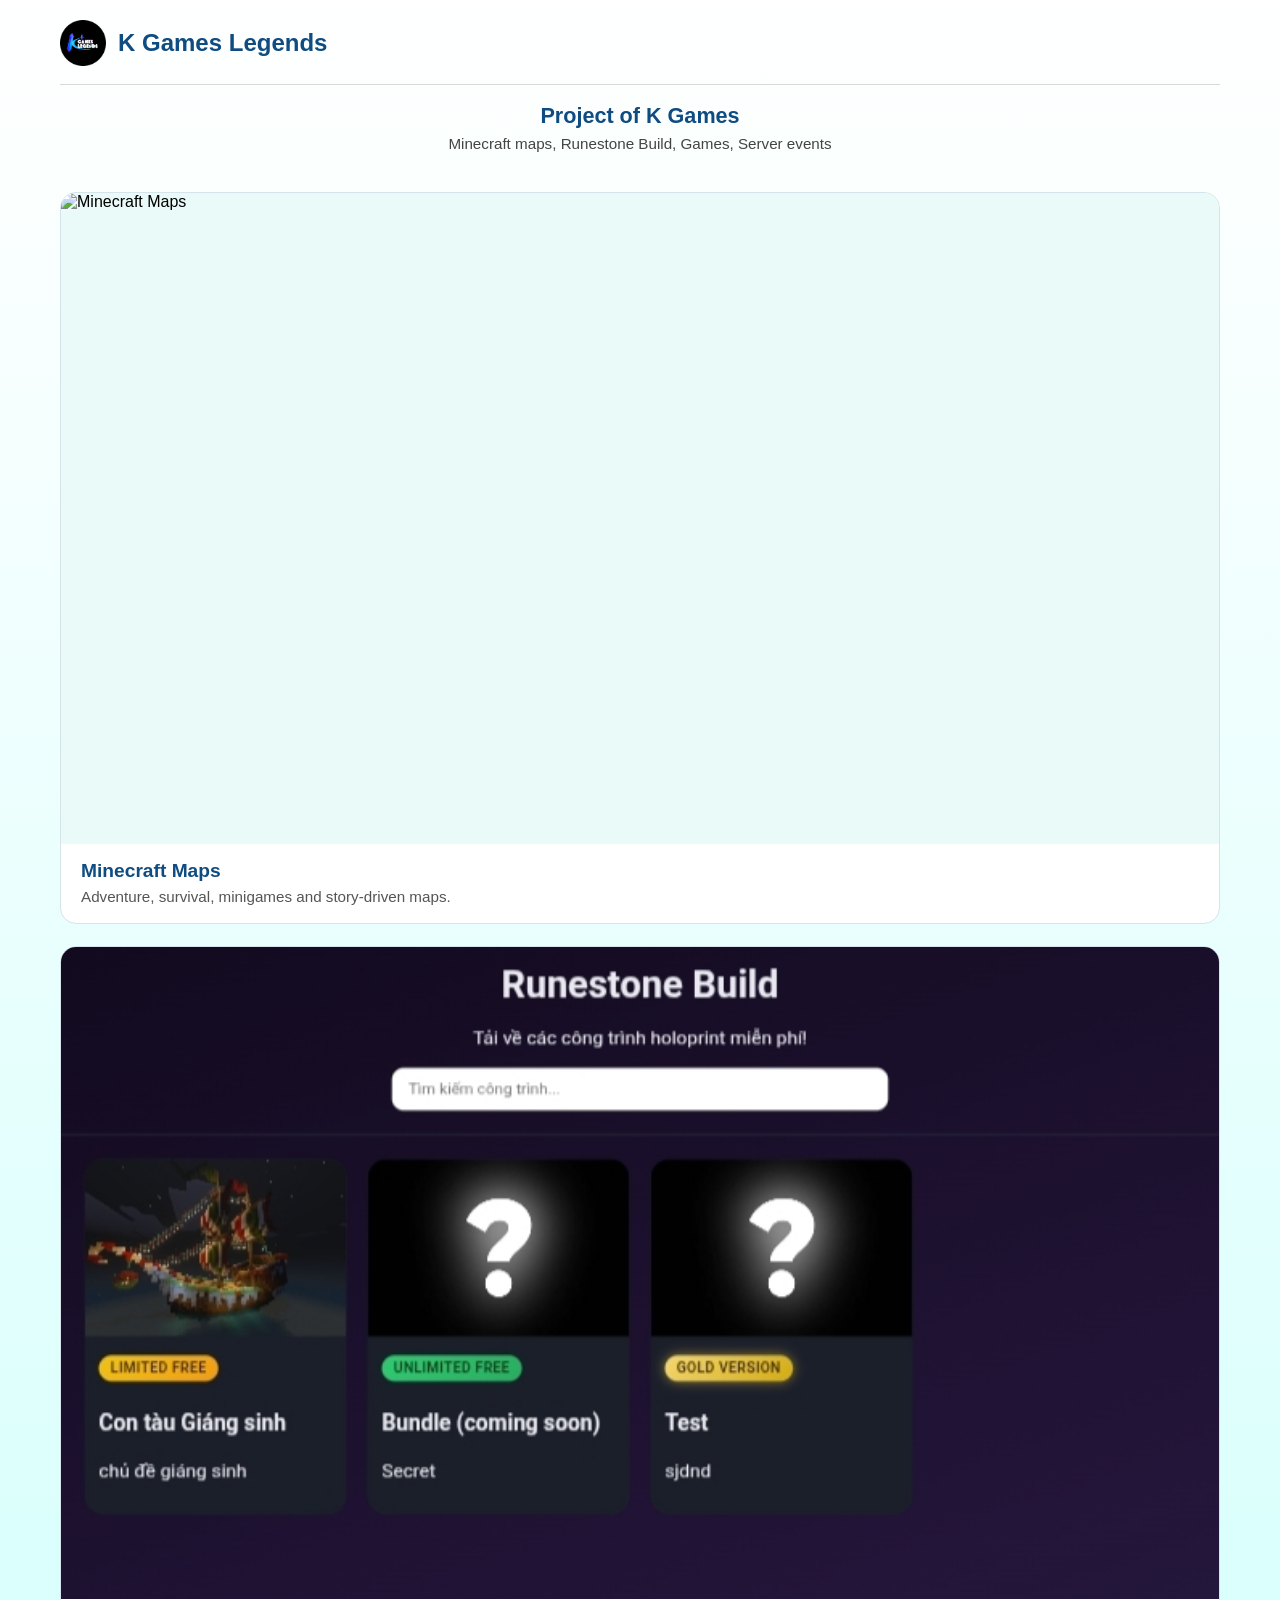
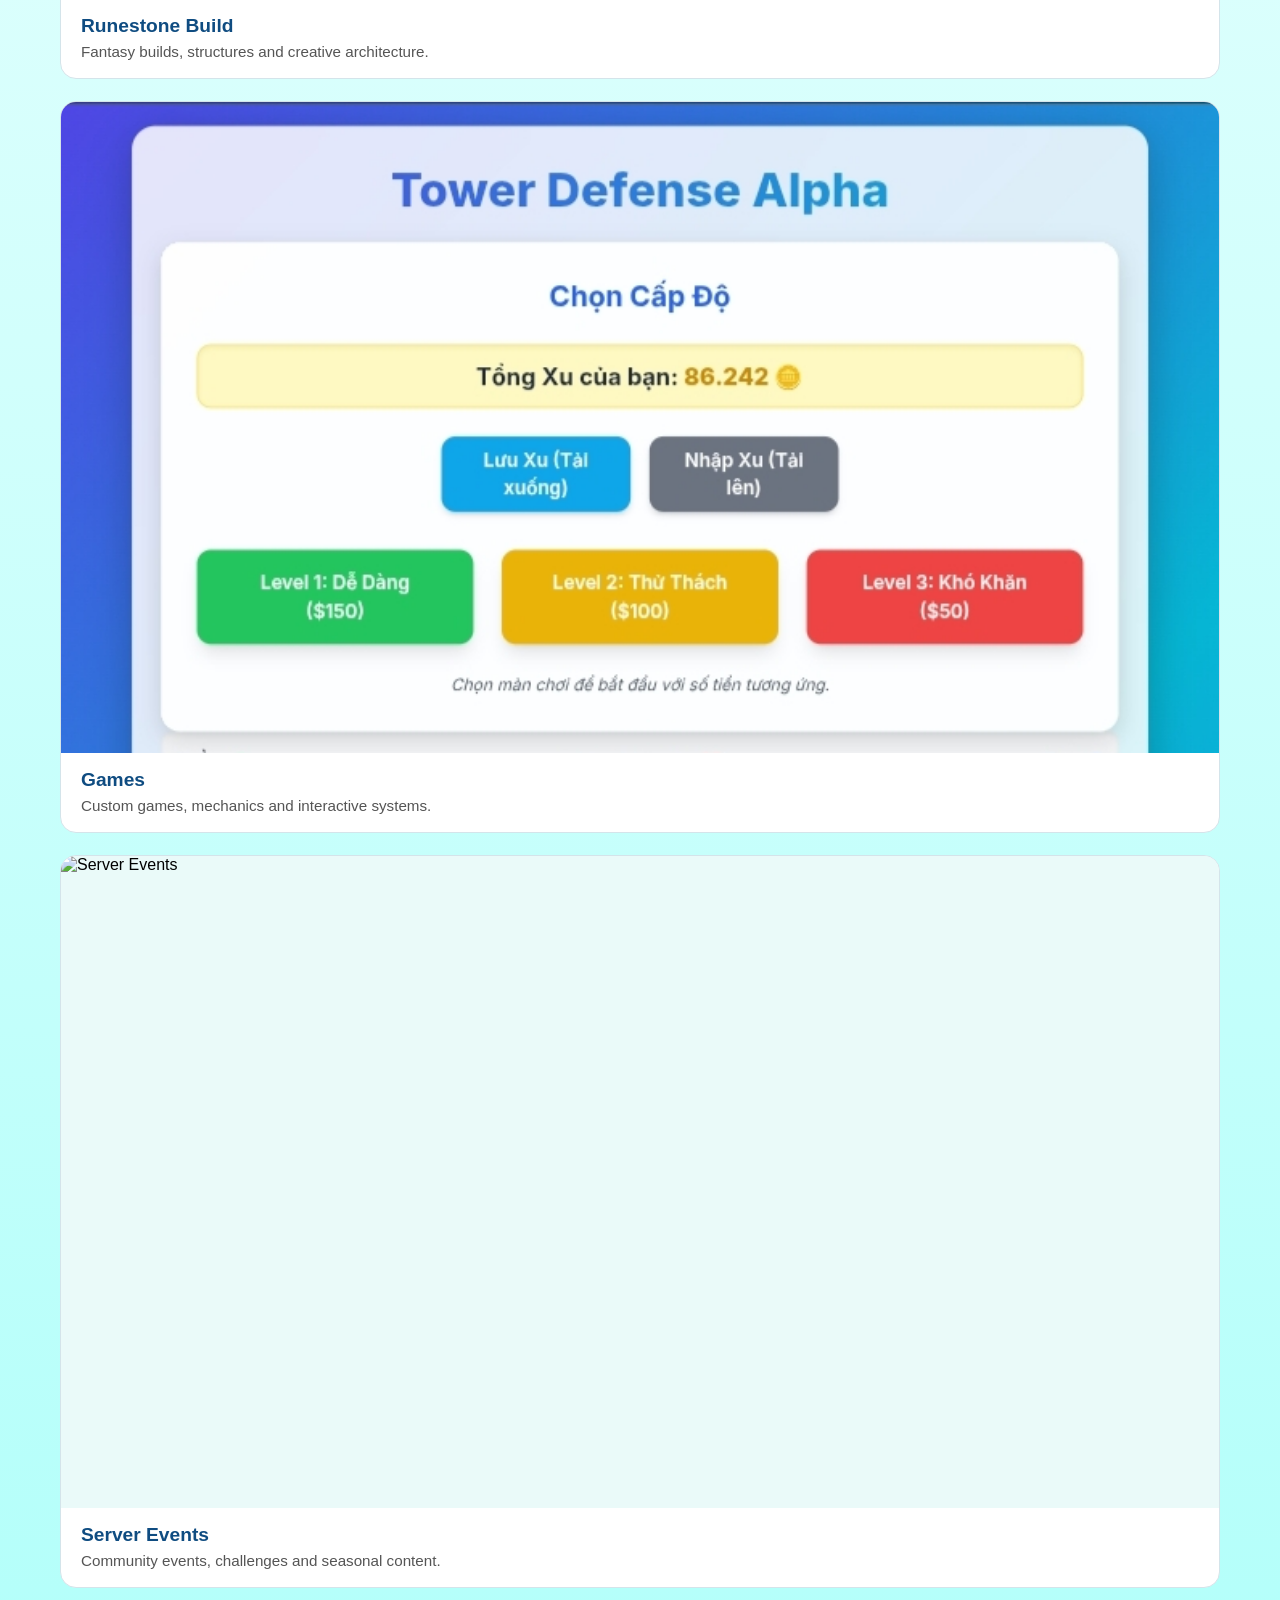
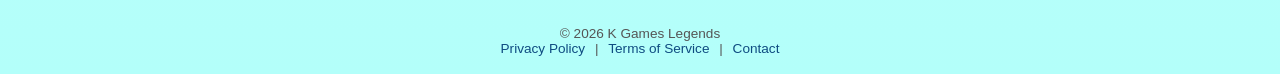
==== index.html @ 13b29006 "Update index.html" ====
<!DOCTYPE html>
<html lang="vi">
<head>
    <meta charset="UTF-8" />
    <meta name="viewport" content="width=device-width, initial-scale=1.0"/>
    <title>K Games Legends</title>
    <link rel="stylesheet" href="css/menu.css">
</head>

<body>

    <!-- ===== HEADER ===== -->
    <header>
        <div class="header-top">
            <div class="logo-btn" onclick="refreshPage()">
                <!-- Thay logo.png bằng logo của bạn -->
                <img src="asset/logo.png" alt="Logo">
                <h1>K Games Legends</h1>
            </div>
        </div>

        <hr>

        <div class="project-title">
            <h2>Project of K Games</h2>
            <p>Minecraft maps, Runestone Build, Games, Server events</p>
        </div>
    </header>

    <!-- ===== MAIN ===== -->
    <main>
        <div class="card-list">

            <div class="card" onclick="goToPage('maps')">
                <div class="card-image">
                    <img src="banner/main/maps.jpg" alt="Minecraft Maps">
                </div>
                <div class="card-content">
                    <h3>Minecraft Maps</h3>
                    <p>Adventure, survival, minigames and story-driven maps.</p>
                </div>
            </div>

            <div class="card" onclick="goToPage('runestone')">
                <div class="card-image">
                    <img src="banner/main/runestone.jpg" alt="Runestone Build">
                </div>
                <div class="card-content">
                    <h3>Runestone Build</h3>
                    <p>Fantasy builds, structures and creative architecture.</p>
                </div>
            </div>

            <div class="card" onclick="goToPage('games')">
                <div class="card-image">
                    <img src="banner/main/games.jpg" alt="Games">
                </div>
                <div class="card-content">
                    <h3>Games</h3>
                    <p>Custom games, mechanics and interactive systems.</p>
                </div>
            </div>

            <div class="card" onclick="goToPage('events')">
                <div class="card-image">
                    <img src="banner/main/events.jpg" alt="Server Events">
                </div>
                <div class="card-content">
                    <h3>Server Events</h3>
                    <p>Community events, challenges and seasonal content.</p>
                </div>
            </div>

        </div>
    </main>

    <!-- ===== FOOTER ===== -->
    <footer>
        © 2026 K Games Legends  
        <br>
        <a href="#">Privacy Policy</a> |
        <a href="#">Terms of Service</a> |
        <a href="#">Contact</a>
    </footer>

    <!-- ===== SCRIPT ===== -->
    <script src="js/menu.js">
    </script>

</body>
</html>
---- css/menu.css ----
/* ===== RESET ===== */
        * {
            margin: 0;
            padding: 0;
            box-sizing: border-box;
            font-family: "Segoe UI", Tahoma, sans-serif;
        }

        body {
            min-height: 100vh;
            background: linear-gradient(180deg, #ffffff, #b3fffa);
            display: flex;
            flex-direction: column;
            align-items: center;
        }

        /* ===== HEADER ===== */
        header {
            width: 100%;
            max-width: 1200px;
            padding: 20px;
        }

        .header-top {
            display: flex;
            align-items: center;
            justify-content: flex-start;
        }

        .logo-btn {
            display: flex;
            align-items: center;
            gap: 12px;
            cursor: pointer;
            user-select: none;
        }

        .logo-btn img {
            width: 46px;
            height: 46px;
            object-fit: contain;
        }

        .logo-btn h1 {
            font-size: 1.5rem;
            color: #0f4c81;
            font-weight: 700;
        }

        hr {
            margin: 18px 0;
            border: none;
            border-top: 1px solid rgba(0, 0, 0, 0.15);
        }

        .project-title {
            text-align: center;
        }

        .project-title h2 {
            font-size: 1.35rem;
            color: #0f4c81;
            margin-bottom: 6px;
        }

        .project-title p {
            font-size: 0.95rem;
            color: #444;
        }

        /* ===== MAIN / CARD ===== */
        main {
            width: 100%;
            max-width: 1200px;
            padding: 20px;
            flex: 1;
        }

        .card-list {
            display: flex;
            flex-direction: column;
            gap: 22px;
        }

        .card {
            background: #ffffff;
            border: 1px solid #d4e4ea;
            border-radius: 16px;
            overflow: hidden;
            cursor: pointer;
            transition: transform 0.2s ease, box-shadow 0.2s ease;
        }

        .card:hover {
            transform: translateY(-4px);
            box-shadow: 0 12px 28px rgba(0, 0, 0, 0.1);
        }

        /* ===== IMAGE 16:9 ===== */
        .card-image {
            width: 100%;
            aspect-ratio: 16 / 9;
            background-color: #eafaf9;
            overflow: hidden;
        }

        .card-image img {
            width: 100%;
            height: 100%;
            object-fit: cover;
            display: block;
        }

        .card-content {
            padding: 16px 20px 18px;
        }

        .card-content h3 {
            font-size: 1.2rem;
            color: #0f4c81;
            margin-bottom: 6px;
        }

        .card-content p {
            font-size: 0.95rem;
            color: #555;
        }

        /* ===== FOOTER ===== */
        footer {
            width: 100%;
            padding: 18px 10px;
            text-align: center;
            font-size: 0.85rem;
            color: #555;
        }

        footer a {
            color: #0f4c81;
            text-decoration: none;
            margin: 0 6px;
        }

        footer a:hover {
            text-decoration: underline;
        }

        /* ===== MOBILE ===== */
        @media (max-width: 600px) {
            .logo-btn h1 {
                font-size: 1.25rem;
            }

            .project-title h2 {
                font-size: 1.2rem;
            }
        }
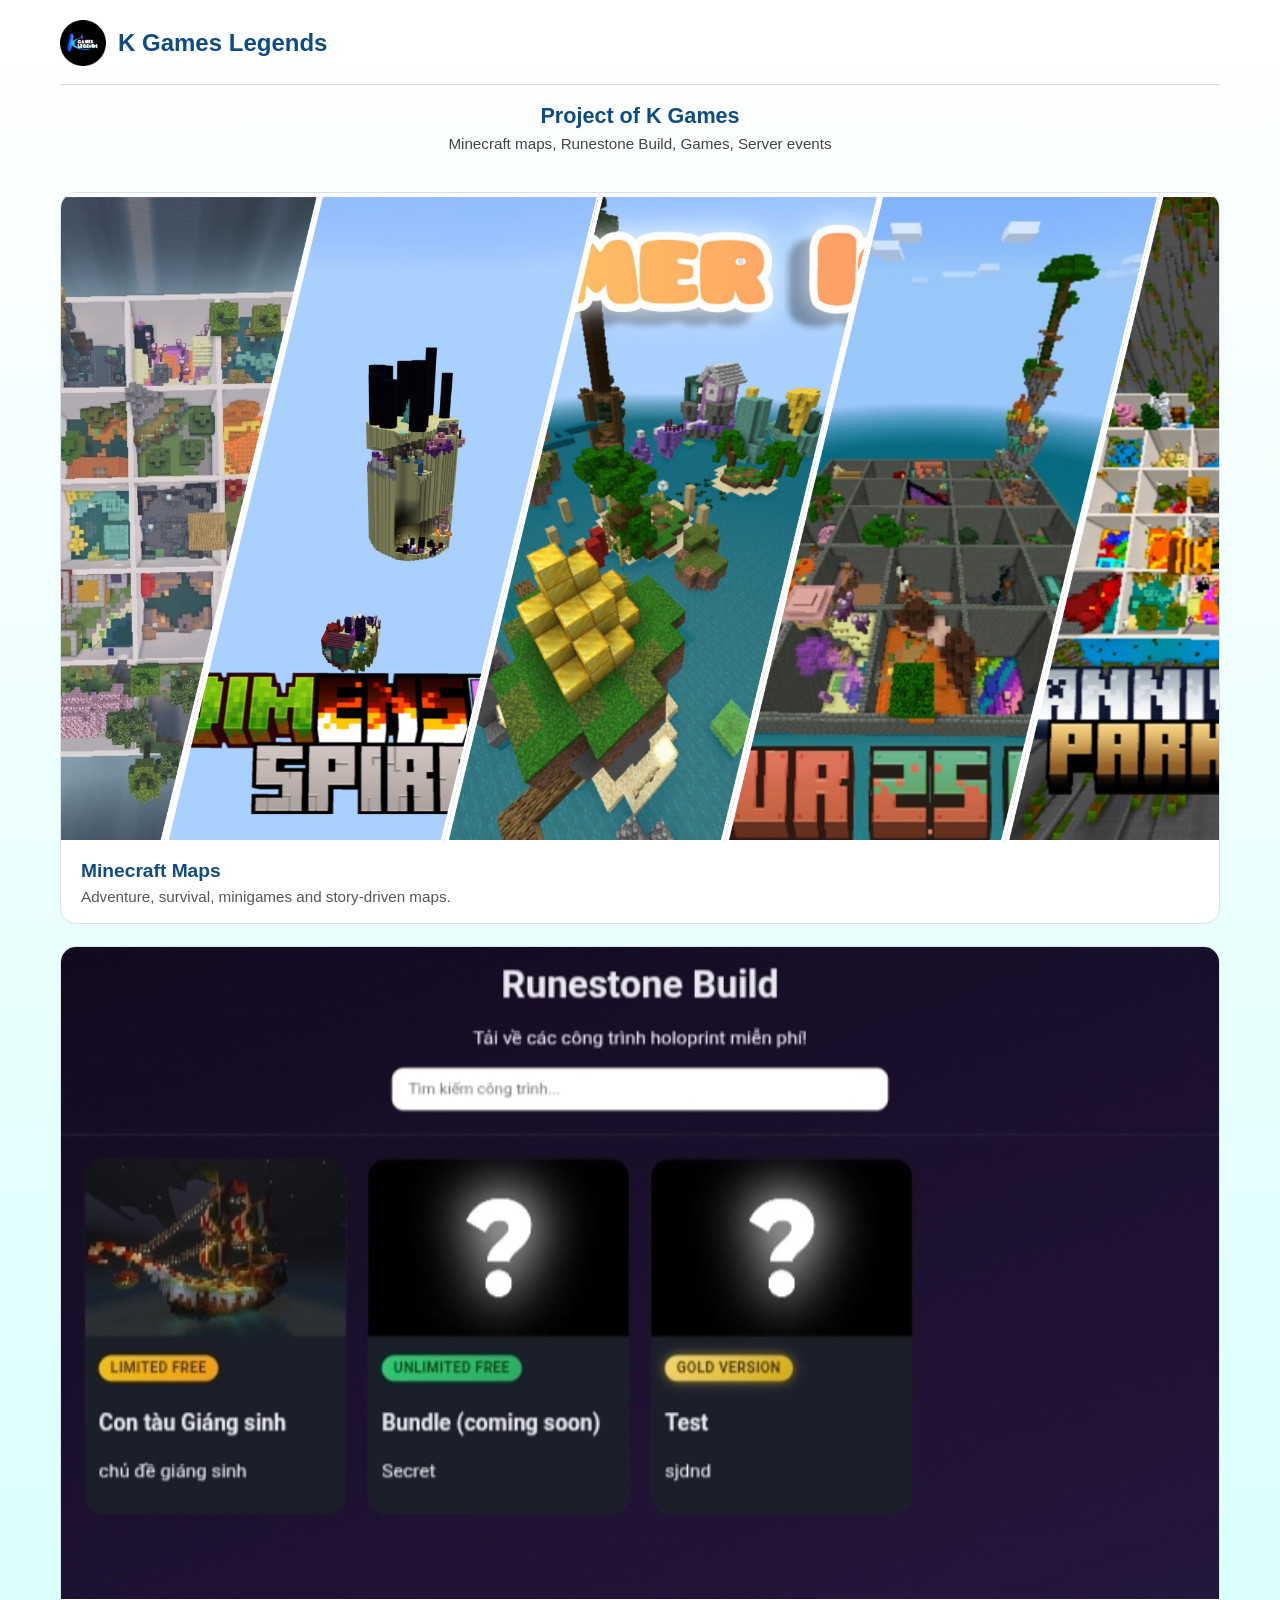
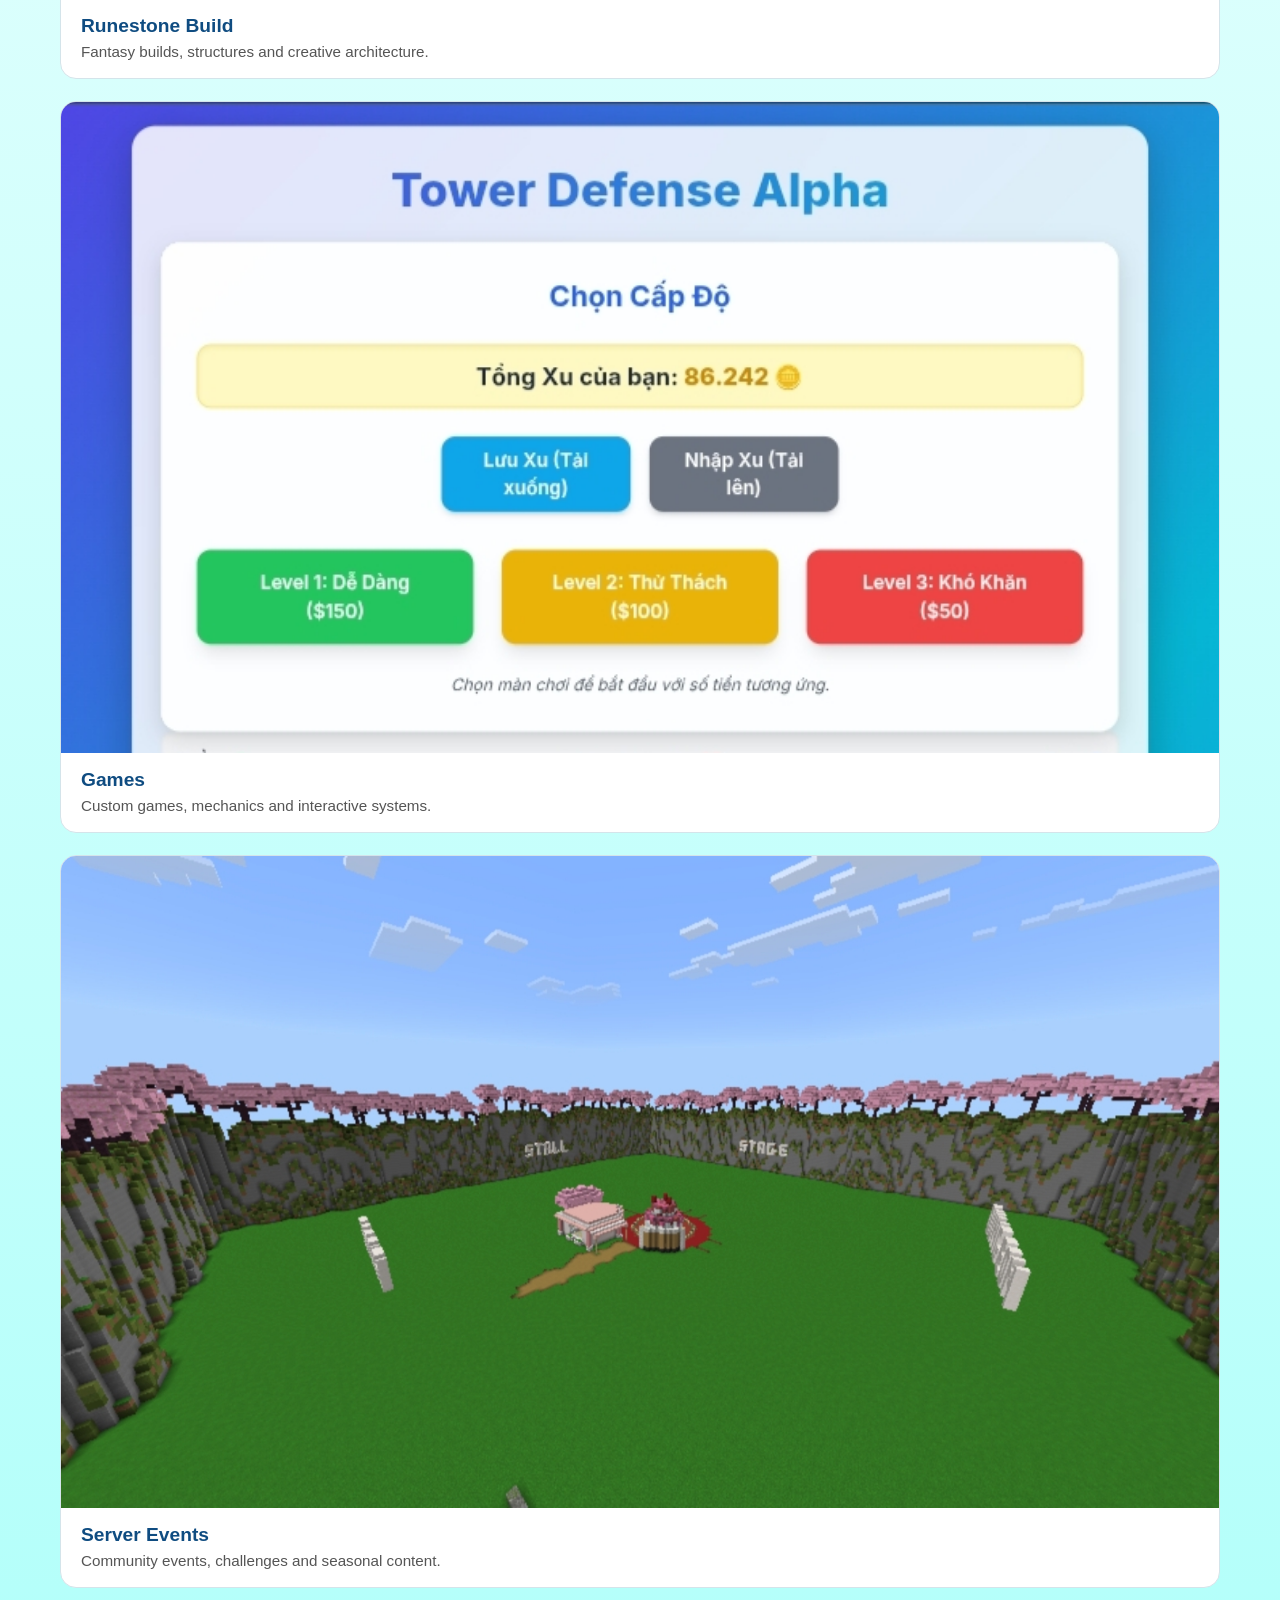
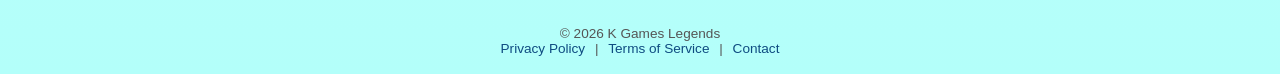
==== commit 74e74e80: "Update index.html" ====
--- a/index.html
+++ b/index.html
@@ -33,7 +33,7 @@
 
             <div class="card" onclick="goToPage('maps')">
                 <div class="card-image">
-                    <img src="banner/main/maps.jpg" alt="Minecraft Maps">
+                    <img src="banner/main/maps.png" alt="Minecraft Maps">
                 </div>
                 <div class="card-content">
                     <h3>Minecraft Maps</h3>
@@ -63,7 +63,7 @@
 
             <div class="card" onclick="goToPage('events')">
                 <div class="card-image">
-                    <img src="banner/main/events.jpg" alt="Server Events">
+                    <img src="banner/main/server.jpg" alt="Server Events">
                 </div>
                 <div class="card-content">
                     <h3>Server Events</h3>
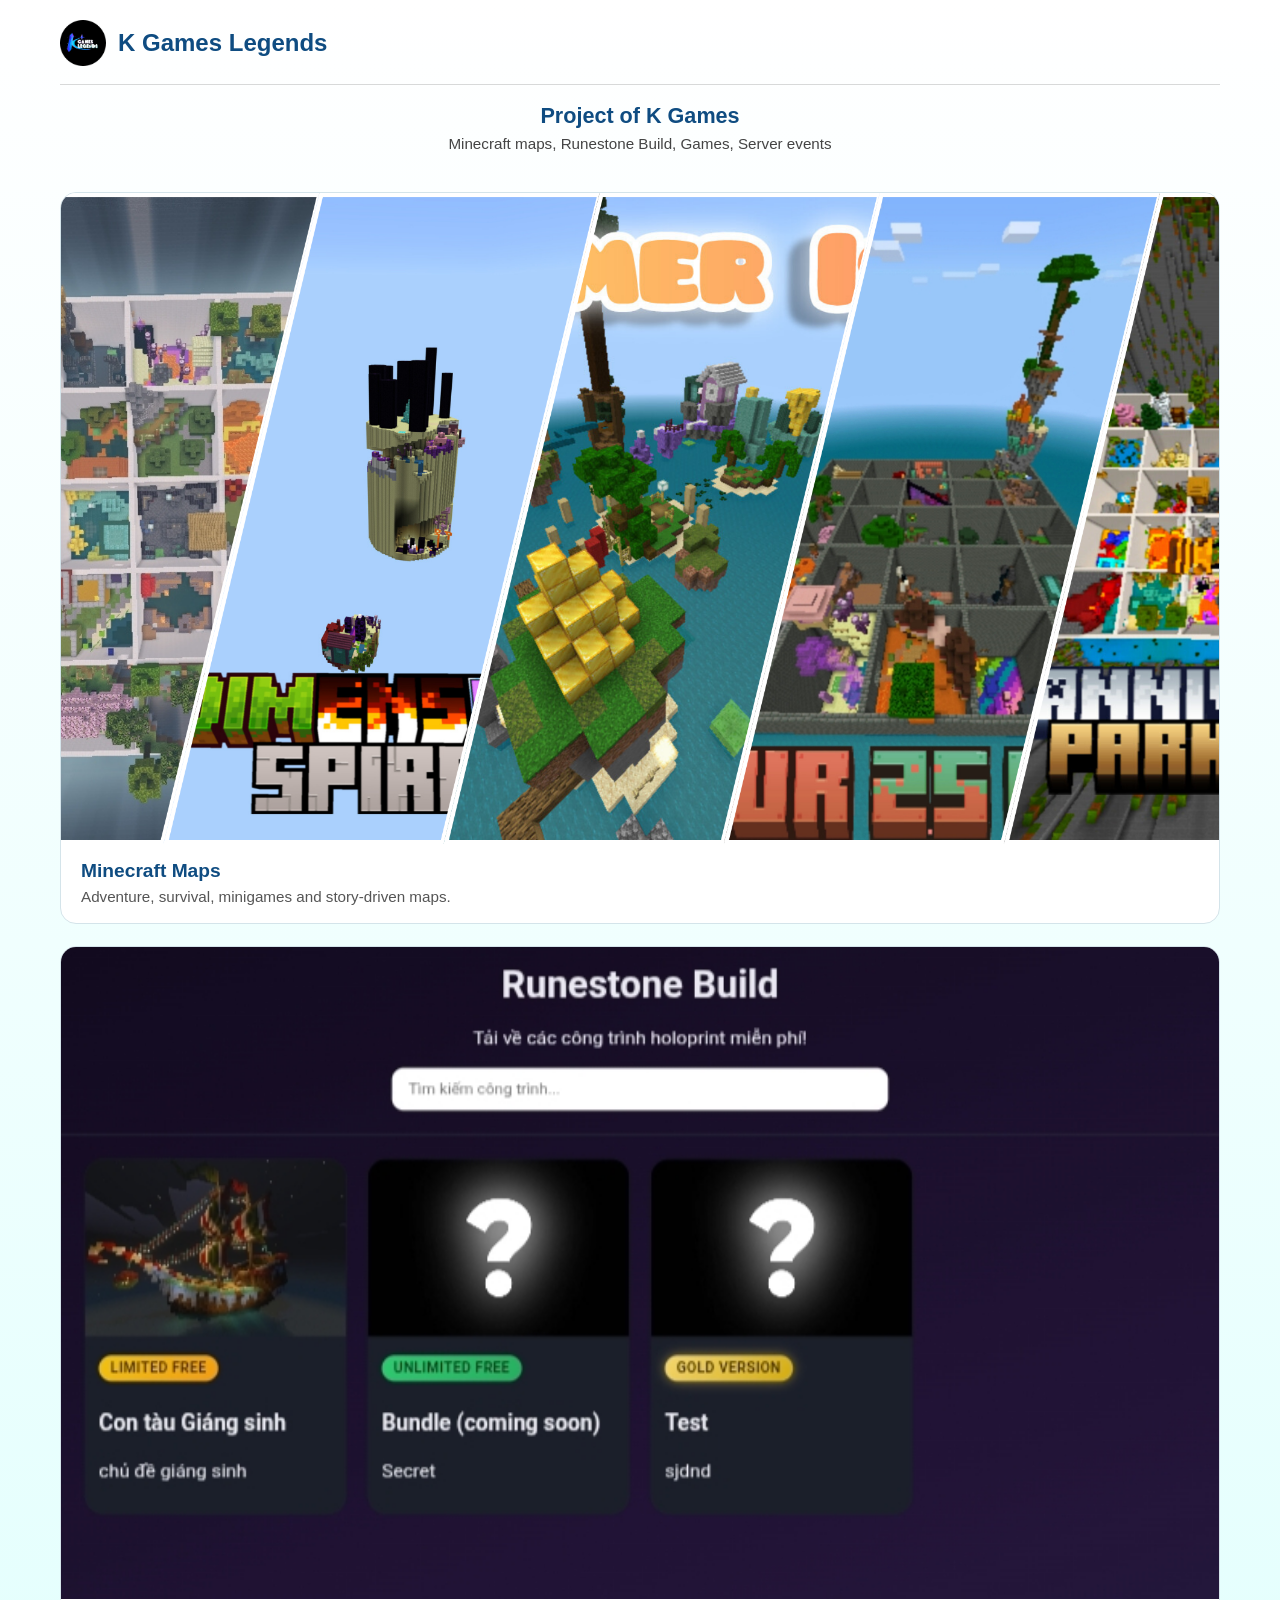
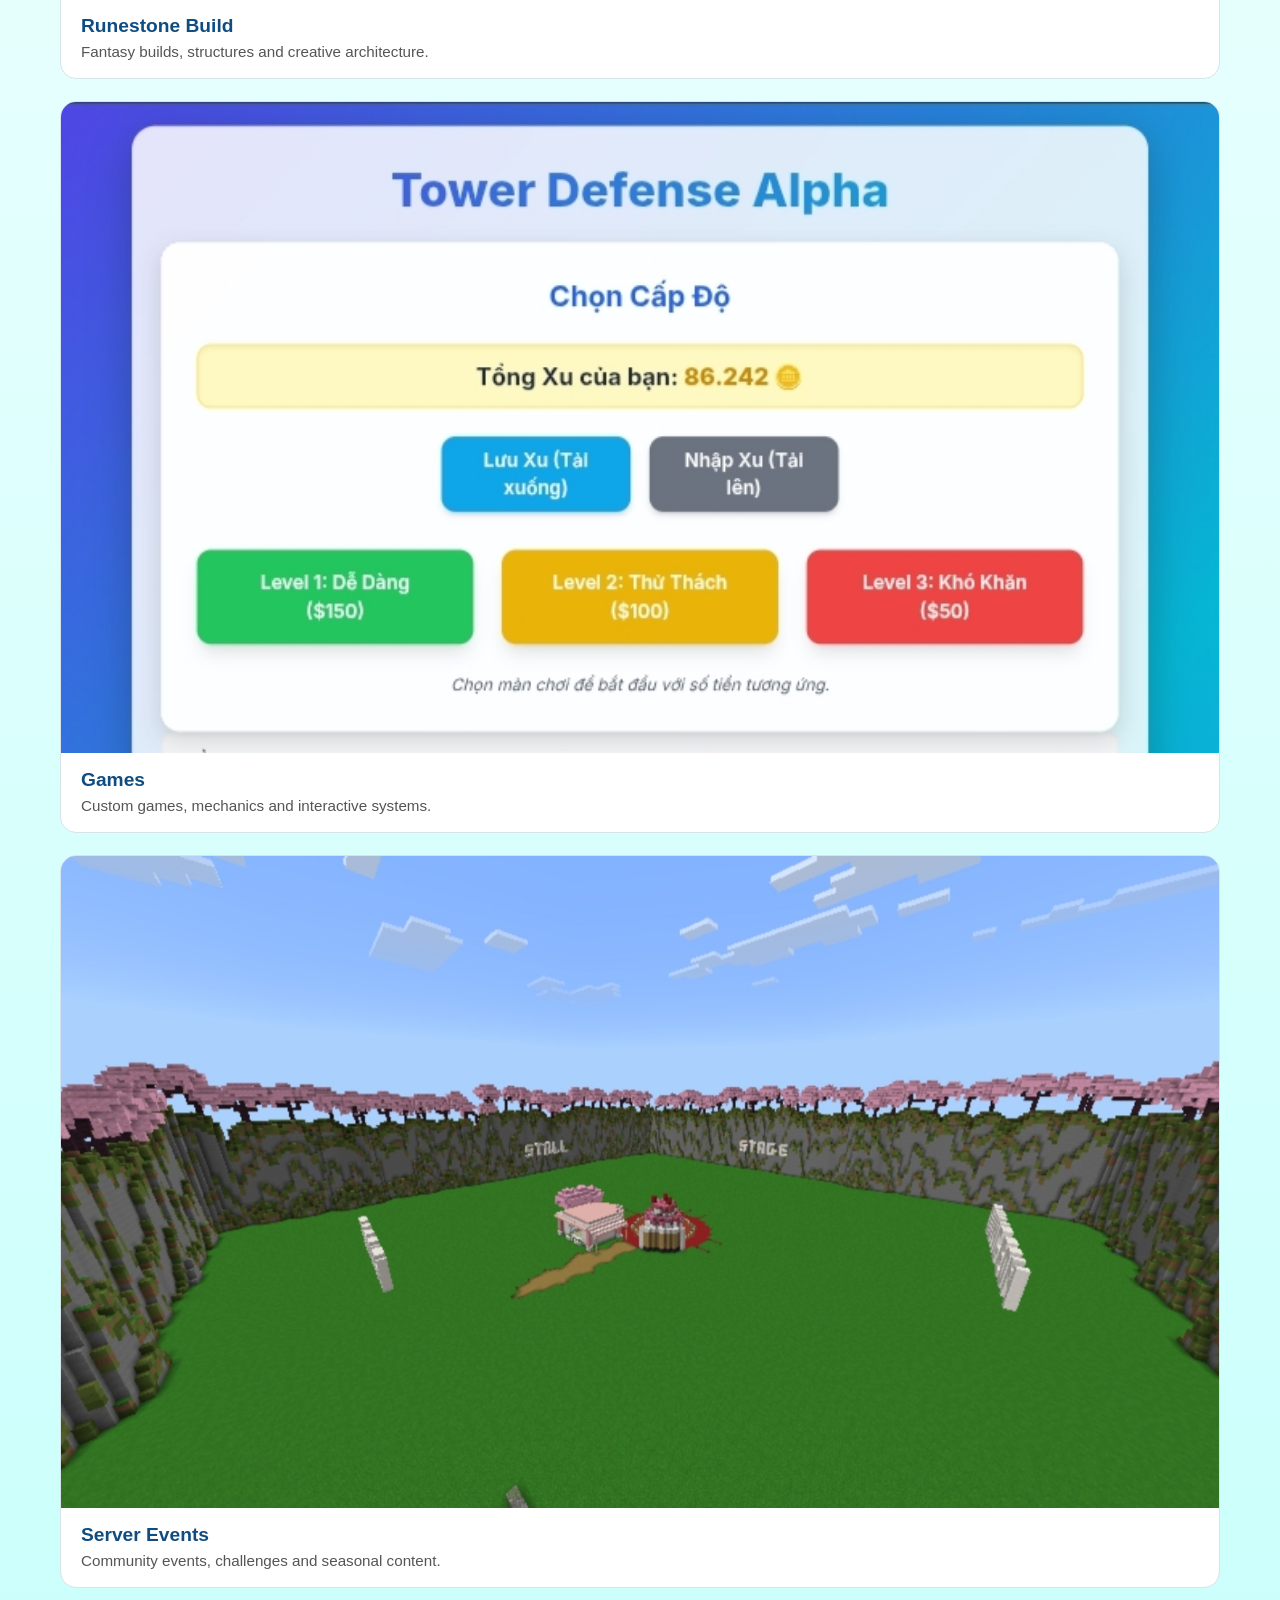
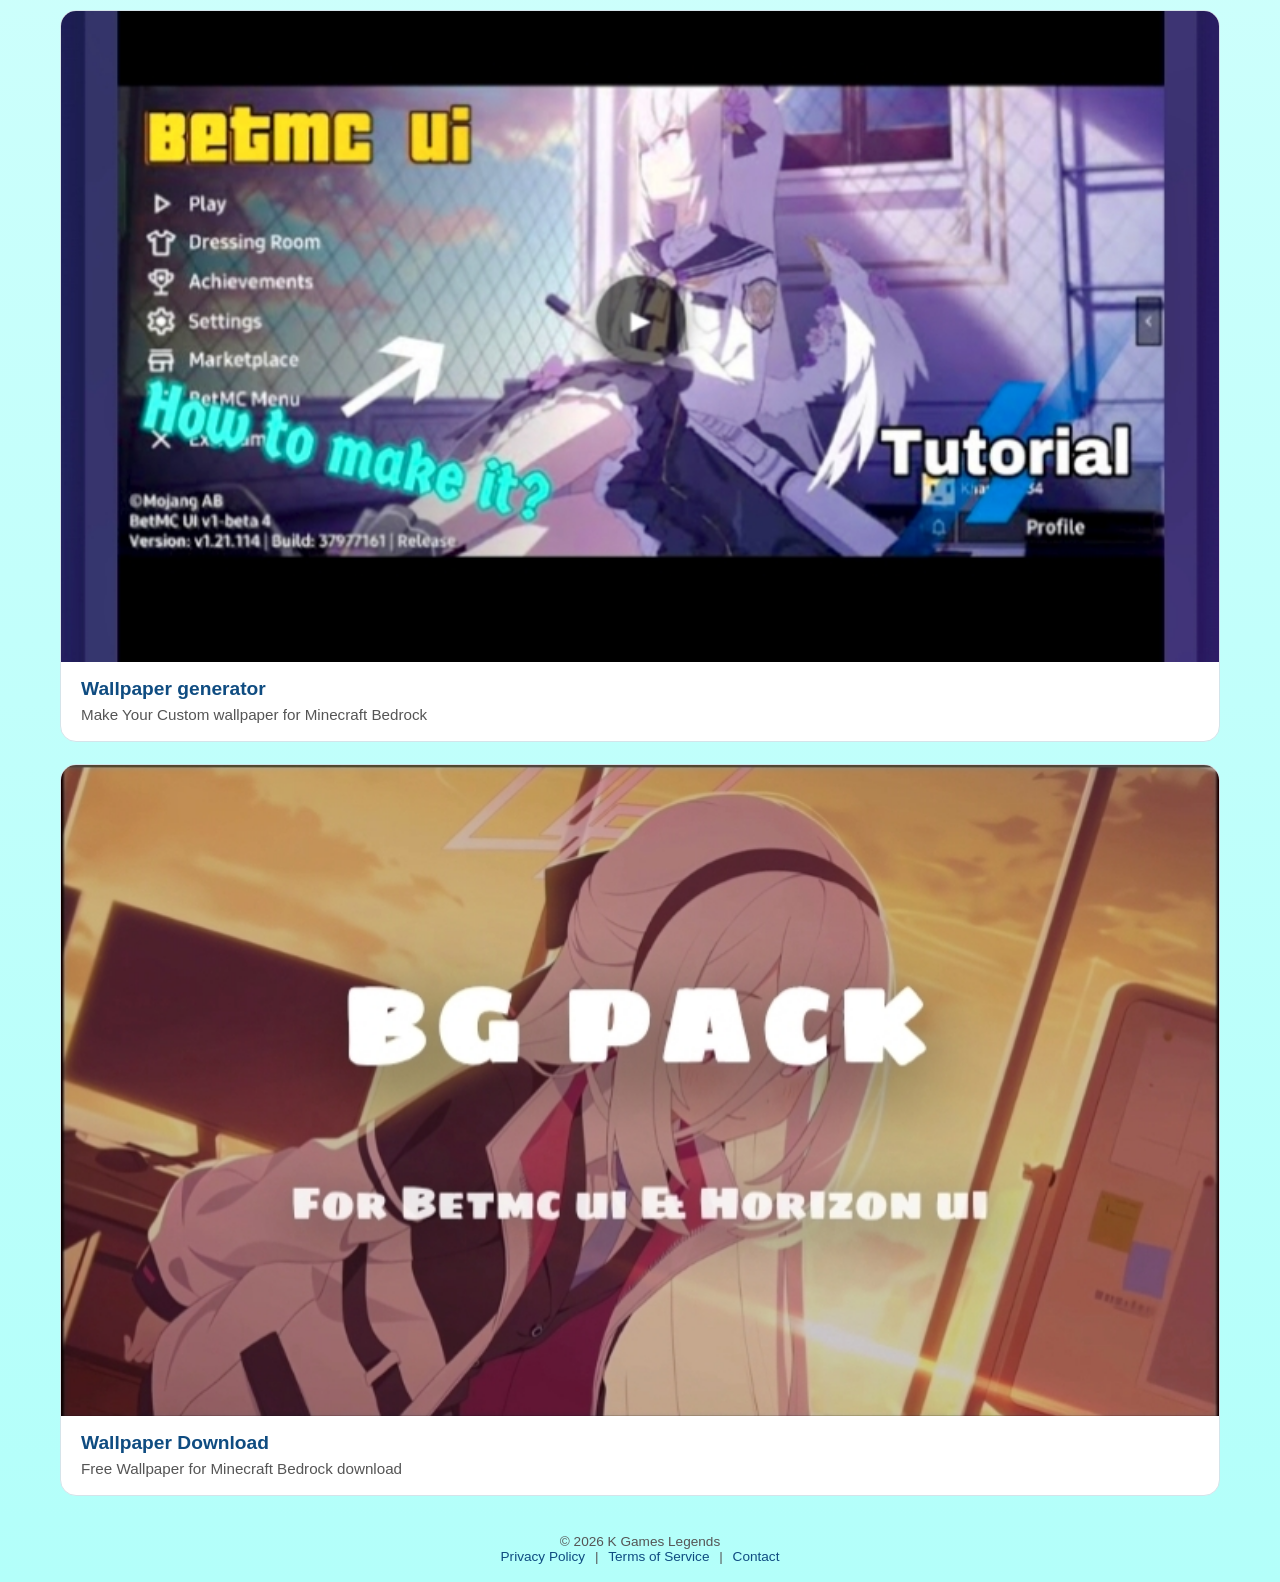
==== commit 7db27809: "Add new cards for wallpaper generator and download" ====
--- a/index.html
+++ b/index.html
@@ -70,7 +70,24 @@
                     <p>Community events, challenges and seasonal content.</p>
                 </div>
             </div>
-
+            <div class="card" onclick="goToPage('betmc')">
+                <div class="card-image">
+                    <img src="banner/main/betmc.jpg" alt="wallpaper generator">
+                </div>
+                <div class="card-content">
+                    <h3>Wallpaper generator</h3>
+                    <p>Make Your Custom wallpaper for Minecraft Bedrock</p>
+                </div>
+            </div>
+                        <div class="card" onclick="goToPage('wallpaper')">
+                <div class="card-image">
+                    <img src="banner/main/bg_pack.png" alt="wallpaper download">
+                </div>
+                <div class="card-content">
+                    <h3>Wallpaper Download</h3>
+                    <p>Free Wallpaper for Minecraft Bedrock download</p>
+                </div>
+                        </div>
         </div>
     </main>
 
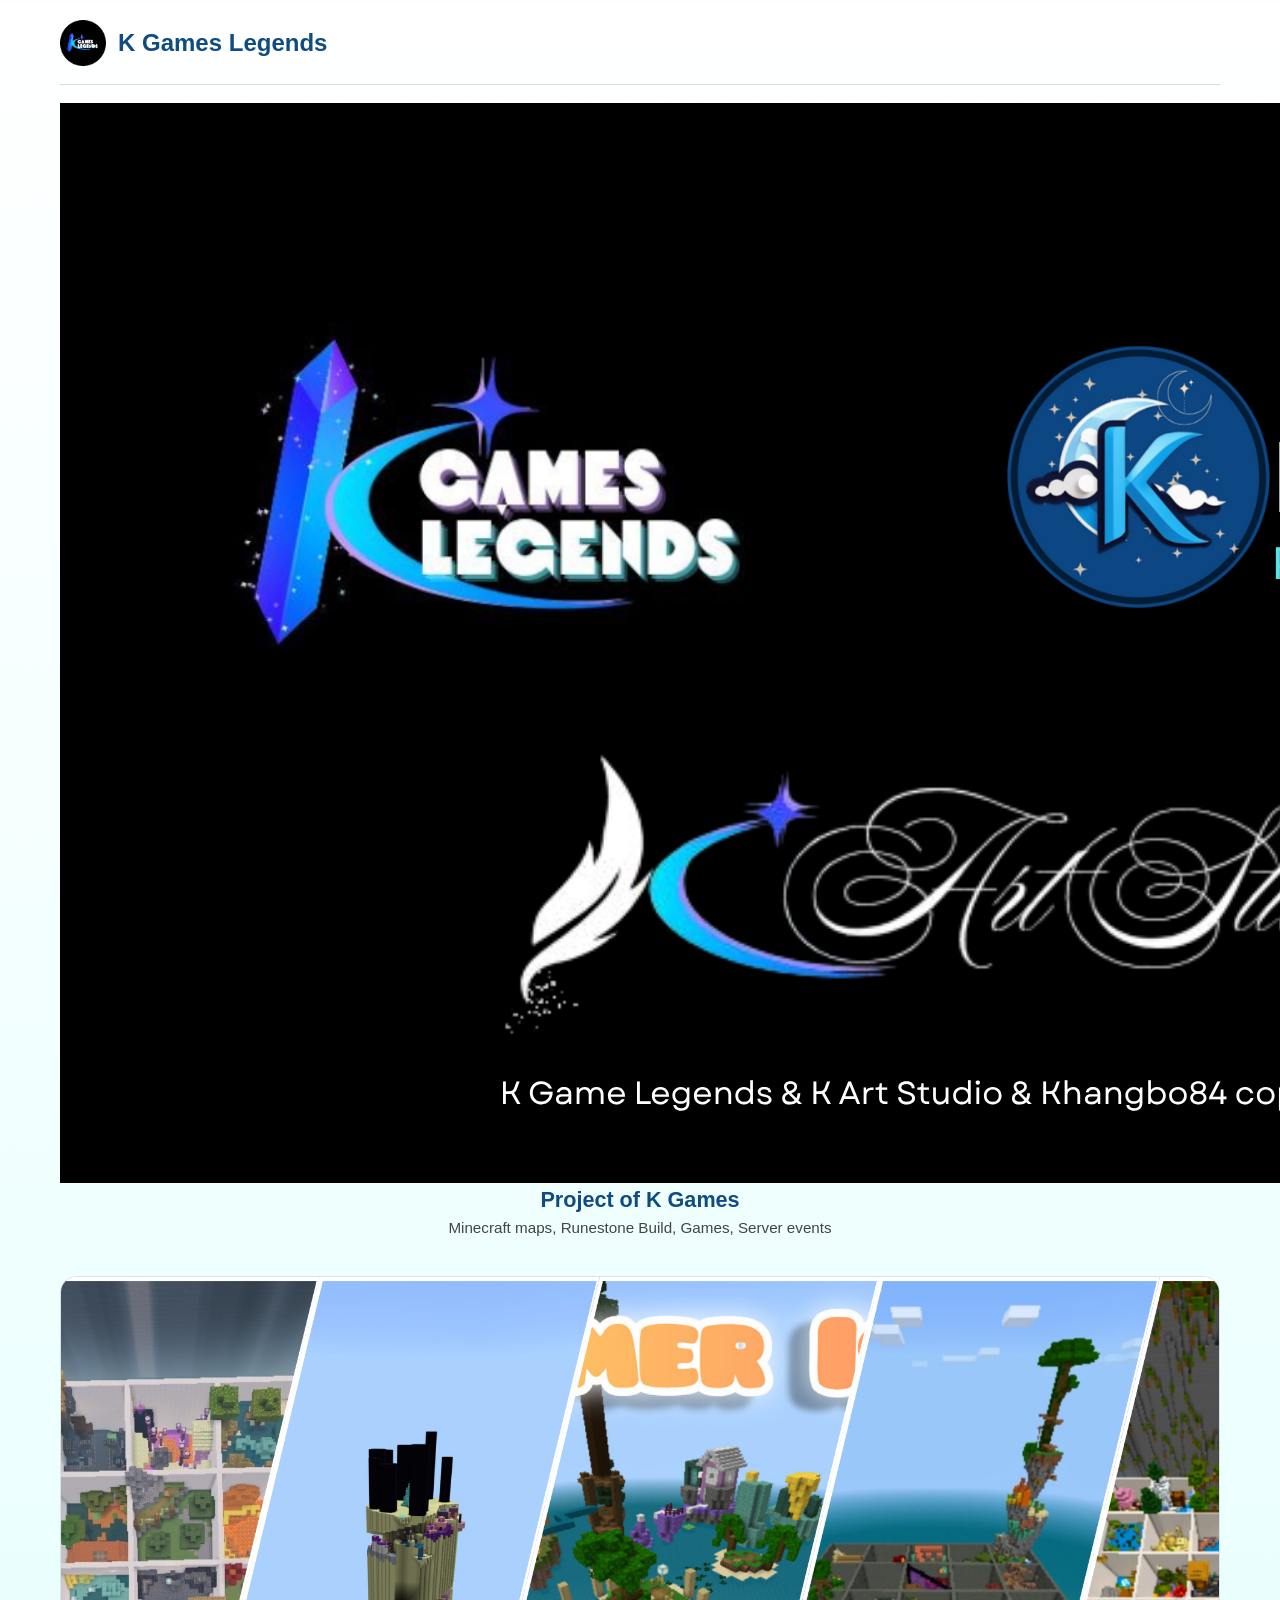
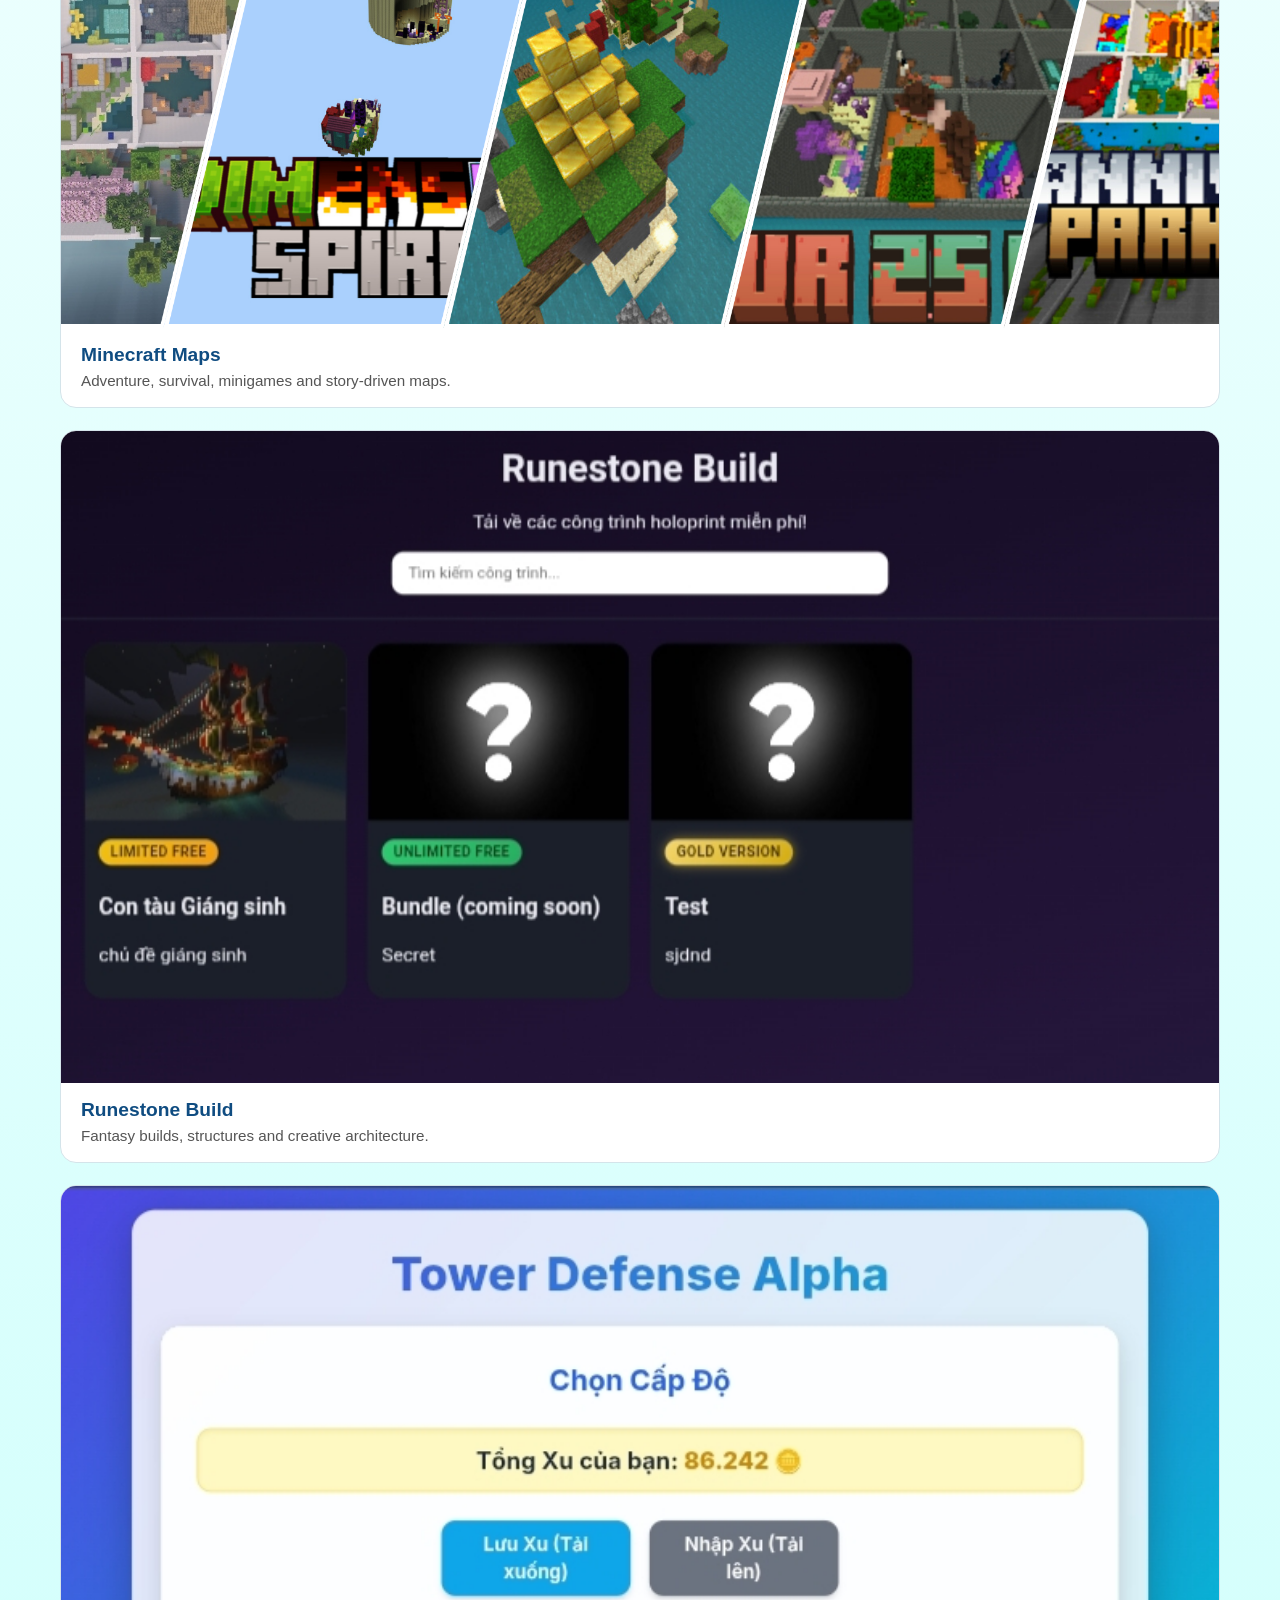
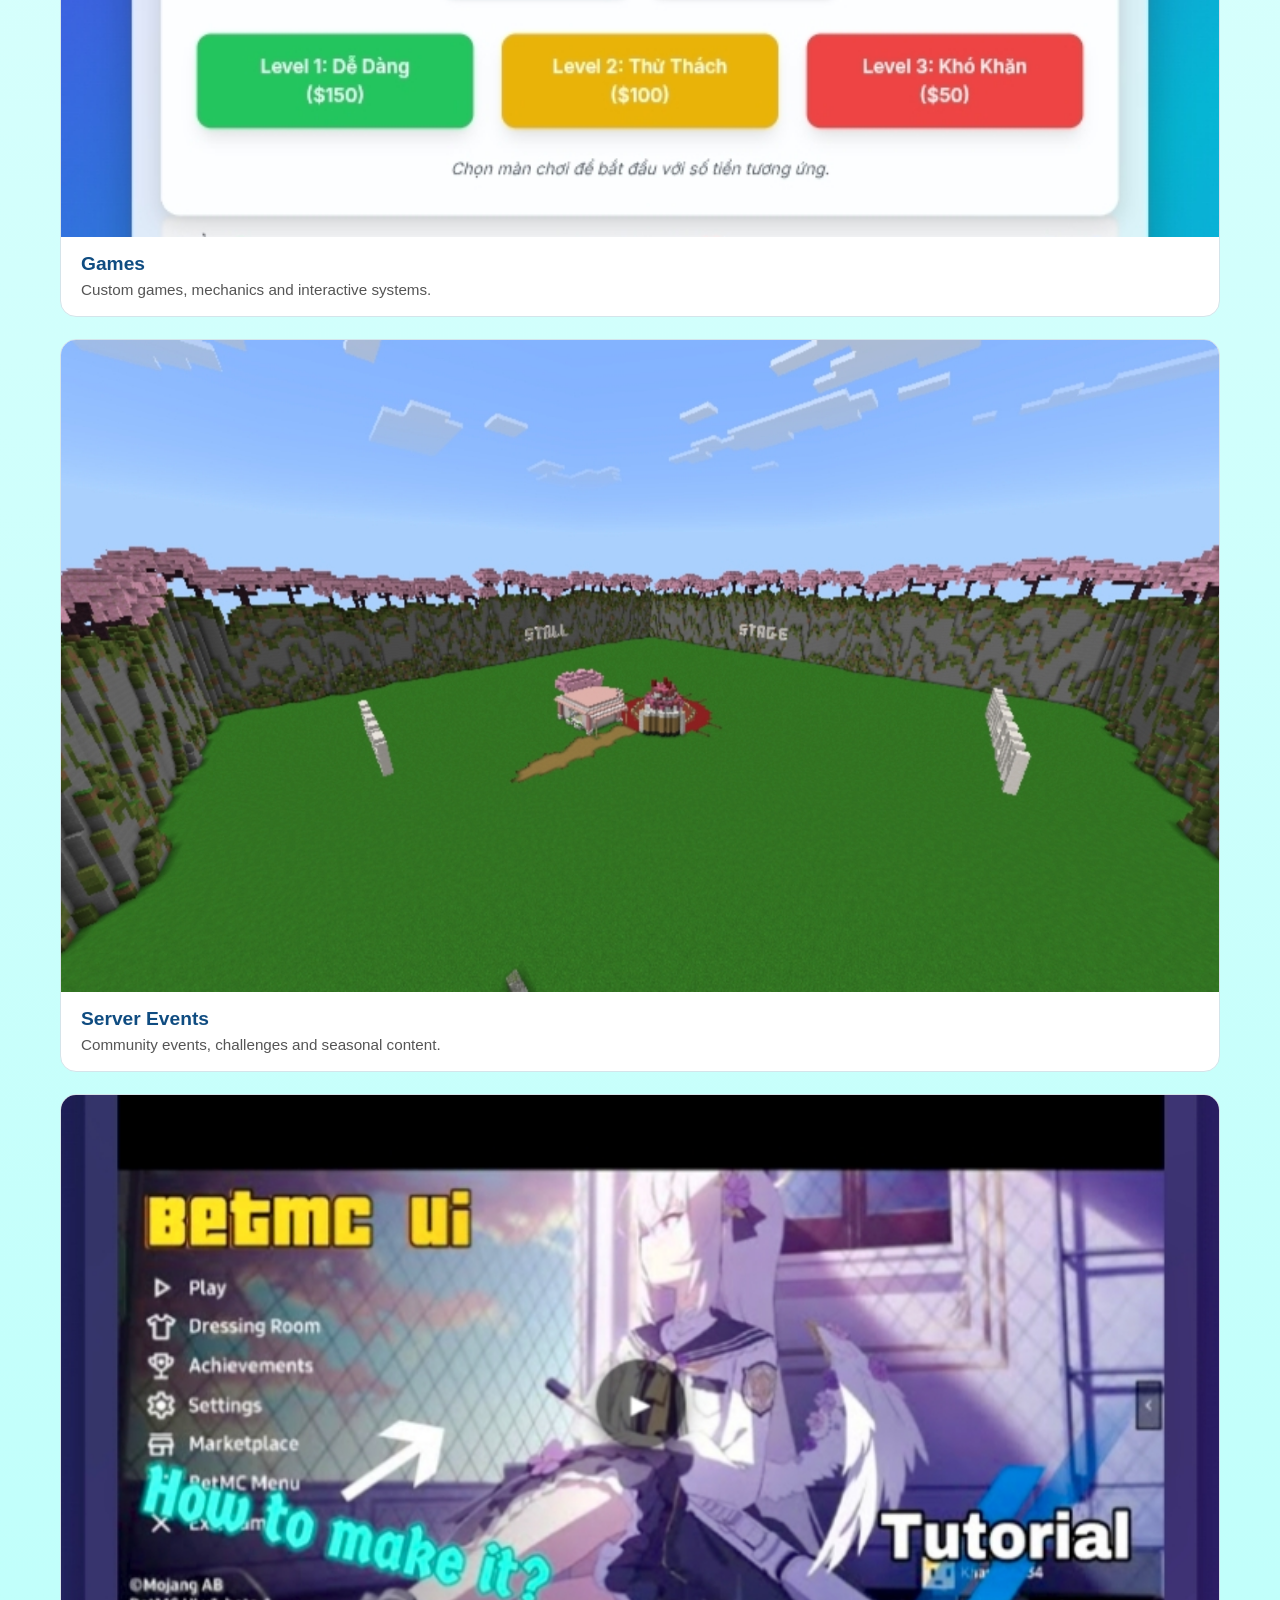
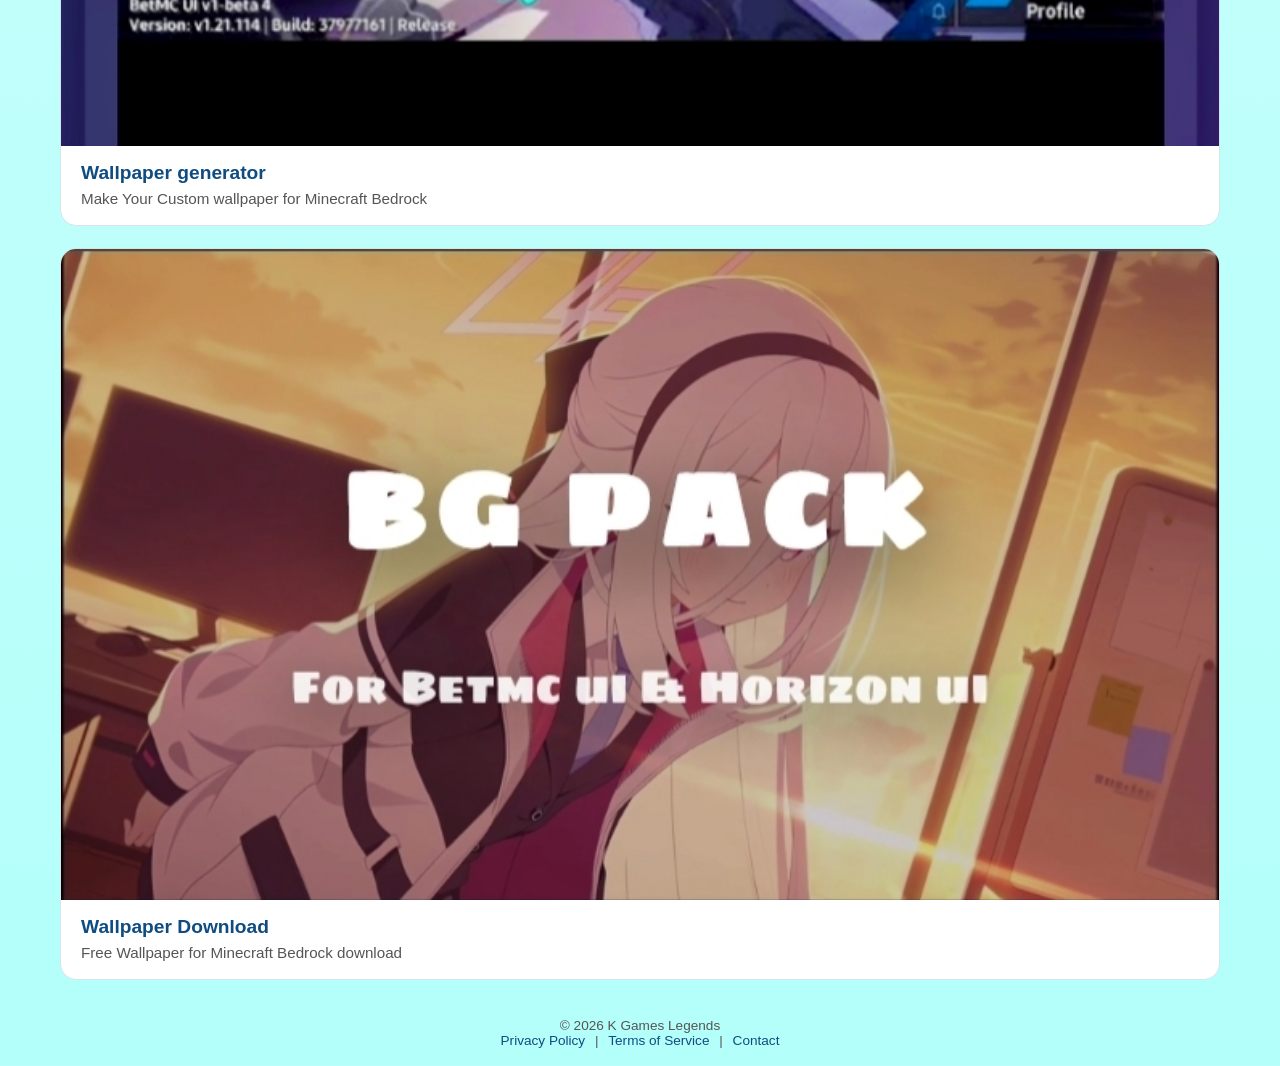
==== commit 7343b100: "Add the banner image to the homepage header and add the maps banner under the map page title." ====
--- a/index.html
+++ b/index.html
@@ -5,6 +5,14 @@
     <meta name="viewport" content="width=device-width, initial-scale=1.0"/>
     <title>K Games Legends</title>
     <link rel="stylesheet" href="css/menu.css">
+    <meta property="og:title" content="K Games Legends">
+<meta property="og:description" content="K Games Legends Website,Project,Maps,Addon,Build,...">
+<meta property="og:image" content="https://khangbo84.github.io/main/banner.png">
+<meta property="og:image:width" content="1920">
+<meta property="og:image:height" content="1080">
+<meta name="twitter:card" content="summary_large_image">
+<meta property="og:type" content="website">
+<meta property="og:url" content="https://khangbo84.github.io/main/">
 </head>
 
 <body>
@@ -13,7 +21,6 @@
     <header>
         <div class="header-top">
             <div class="logo-btn" onclick="refreshPage()">
-                <!-- Thay logo.png bằng logo của bạn -->
                 <img src="asset/logo.png" alt="Logo">
                 <h1>K Games Legends</h1>
             </div>
@@ -22,6 +29,7 @@
         <hr>
 
         <div class="project-title">
+            <img src="banner.png" alt="K Games Legends banner" class="banner-main">
             <h2>Project of K Games</h2>
             <p>Minecraft maps, Runestone Build, Games, Server events</p>
         </div>
@@ -100,9 +108,7 @@
         <a href="#">Contact</a>
     </footer>
 
-    <!-- ===== SCRIPT ===== -->
-    <script src="js/menu.js">
-    </script>
+    <script src="js/menu.js"></script>
 
 </body>
 </html>
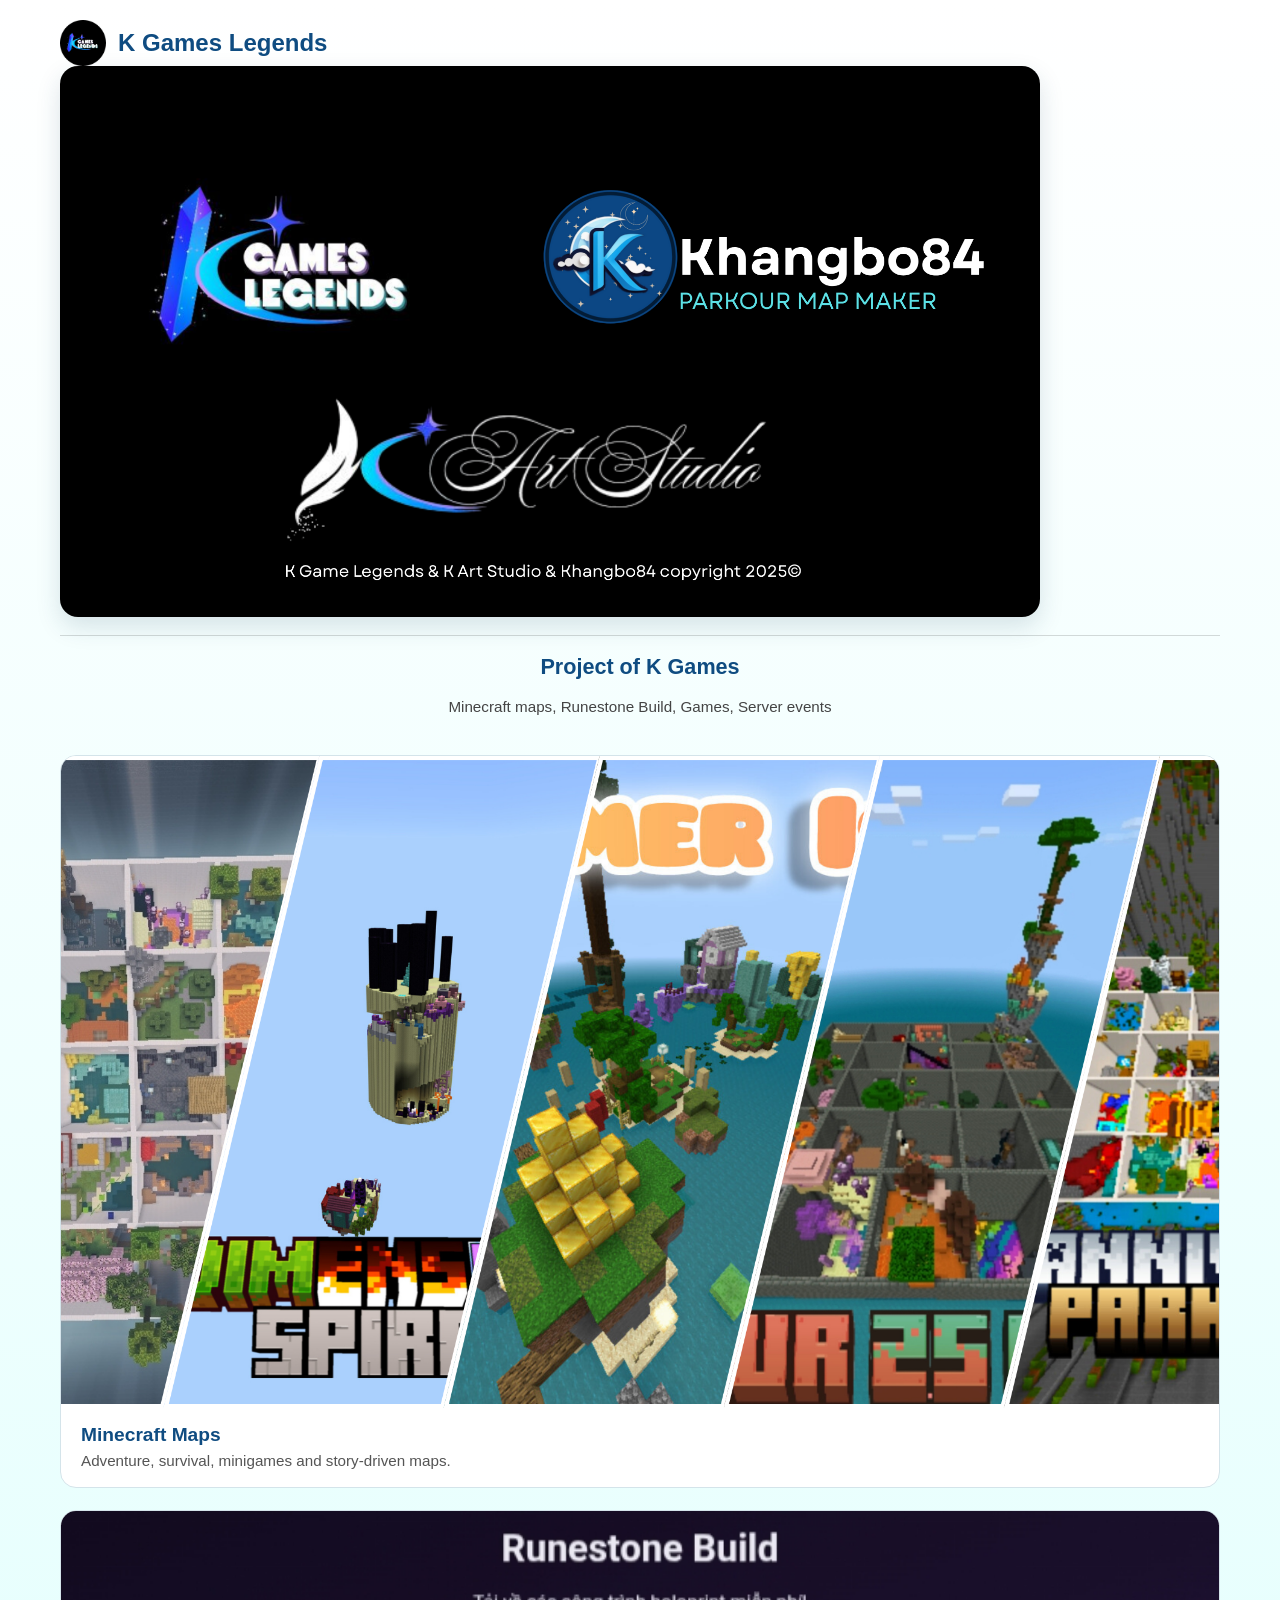
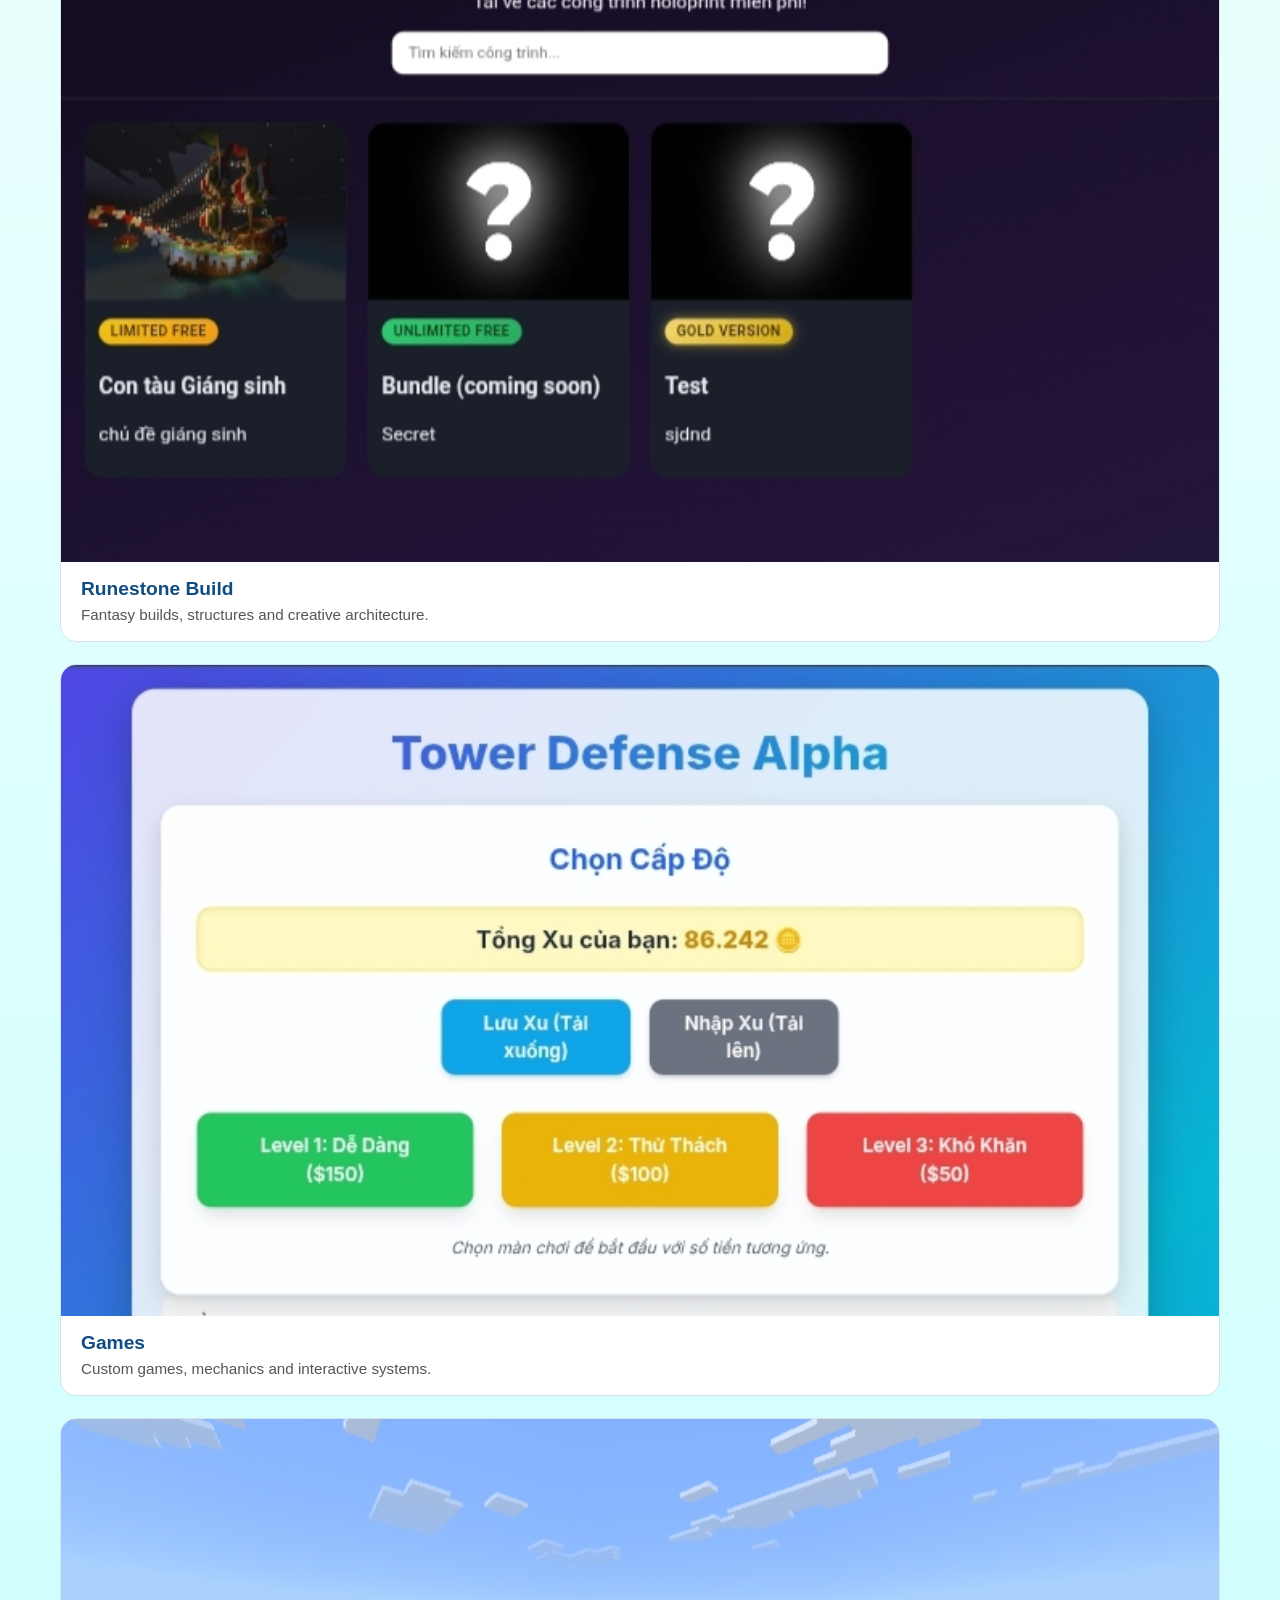
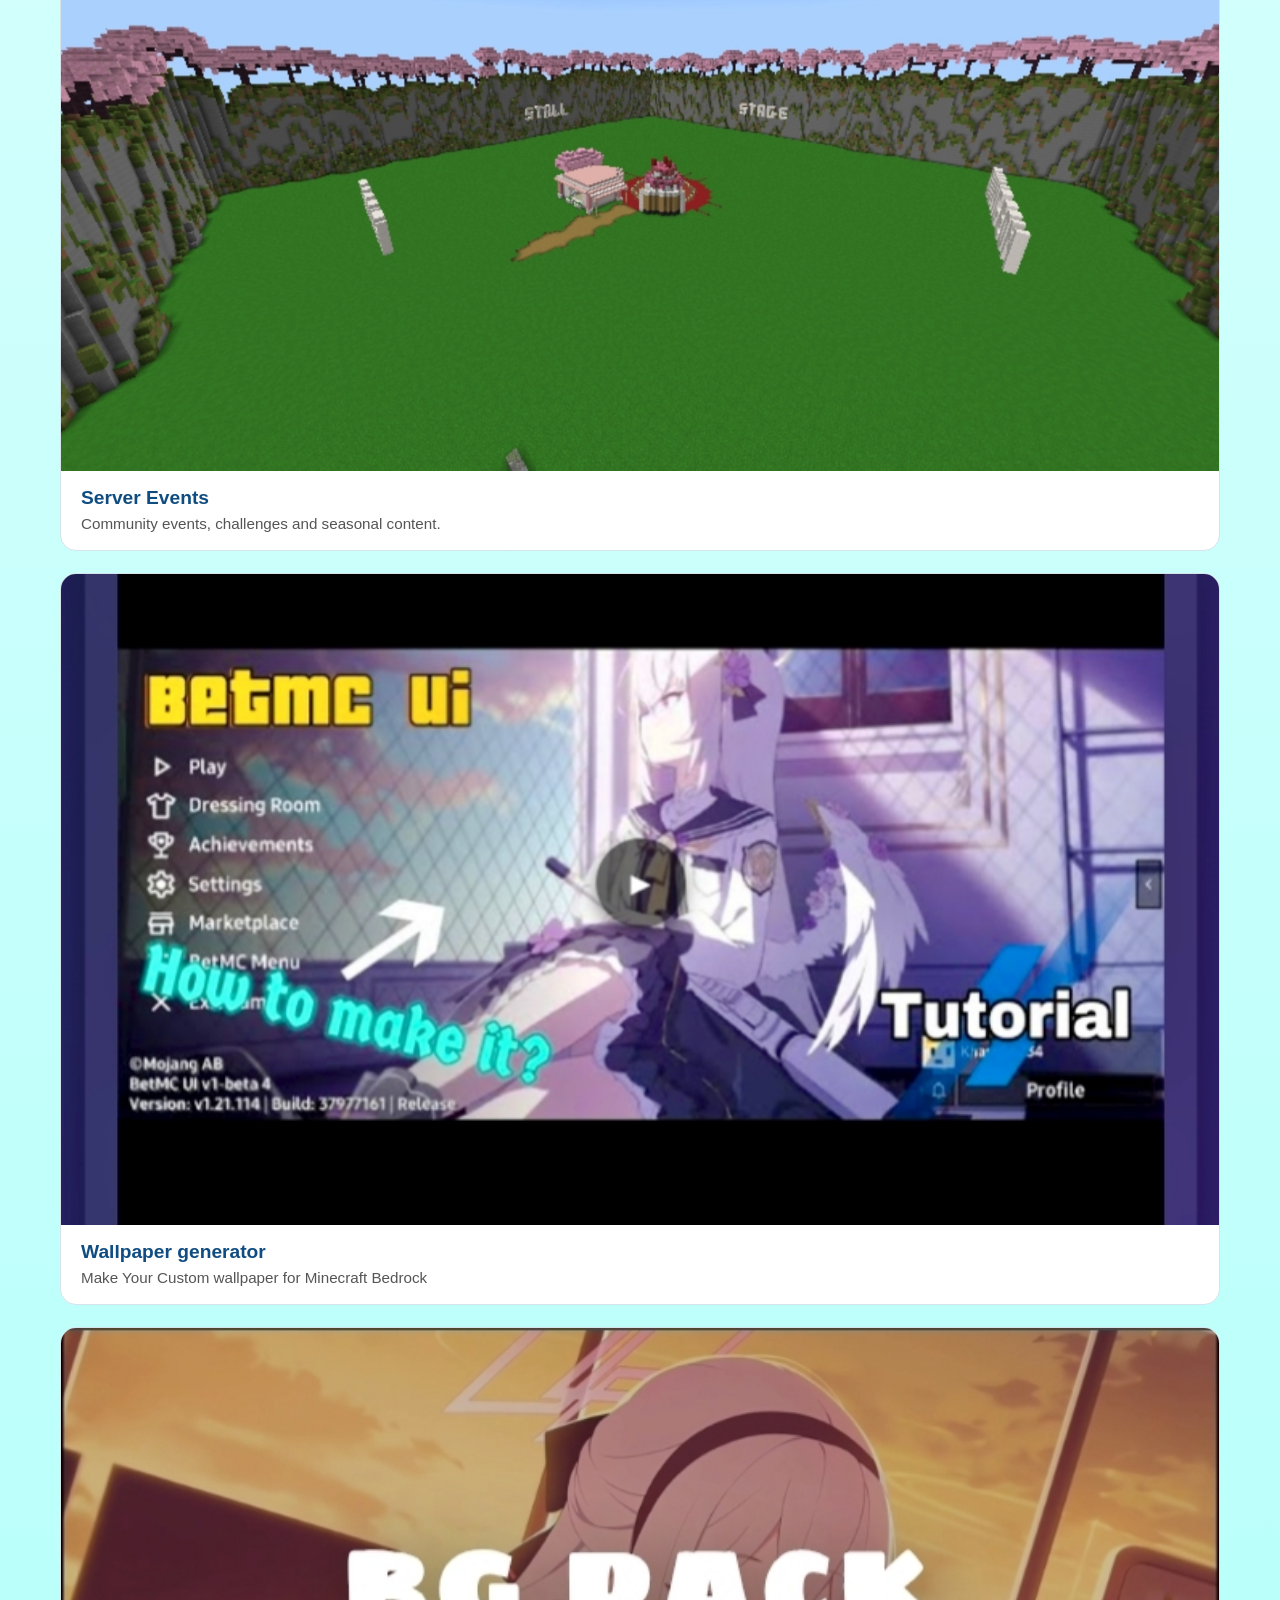
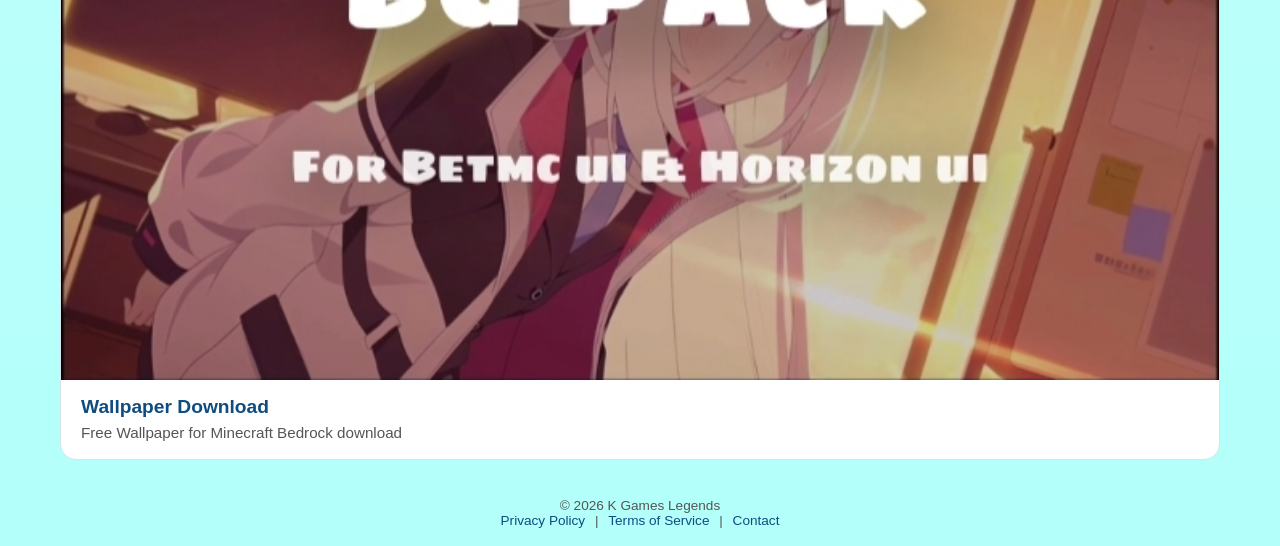
==== commit d25f94f0: "Move the homepage banner above the divider and make it span the full width of the header." ====
--- a/index.html
+++ b/index.html
@@ -26,10 +26,11 @@
             </div>
         </div>
 
+        <img src="banner.png" alt="K Games Legends banner" class="banner-main">
+
         <hr>
 
         <div class="project-title">
-            <img src="banner.png" alt="K Games Legends banner" class="banner-main">
             <h2>Project of K Games</h2>
             <p>Minecraft maps, Runestone Build, Games, Server events</p>
         </div>
--- a/css/menu.css
+++ b/css/menu.css
@@ -55,6 +55,19 @@
 
         .project-title {
             text-align: center;
+            display: flex;
+            flex-direction: column;
+            align-items: center;
+            gap: 12px;
+        }
+
+        .banner-main {
+            display: block;
+            width: min(100%, 980px);
+            height: auto;
+            border-radius: 18px;
+            box-shadow: 0 10px 24px rgba(30, 70, 95, 0.15);
+            object-fit: cover;
         }
 
         .project-title h2 {
@@ -154,4 +167,8 @@
             .project-title h2 {
                 font-size: 1.2rem;
             }
-        }+
+            .banner-main {
+                border-radius: 12px;
+            }
+        }
